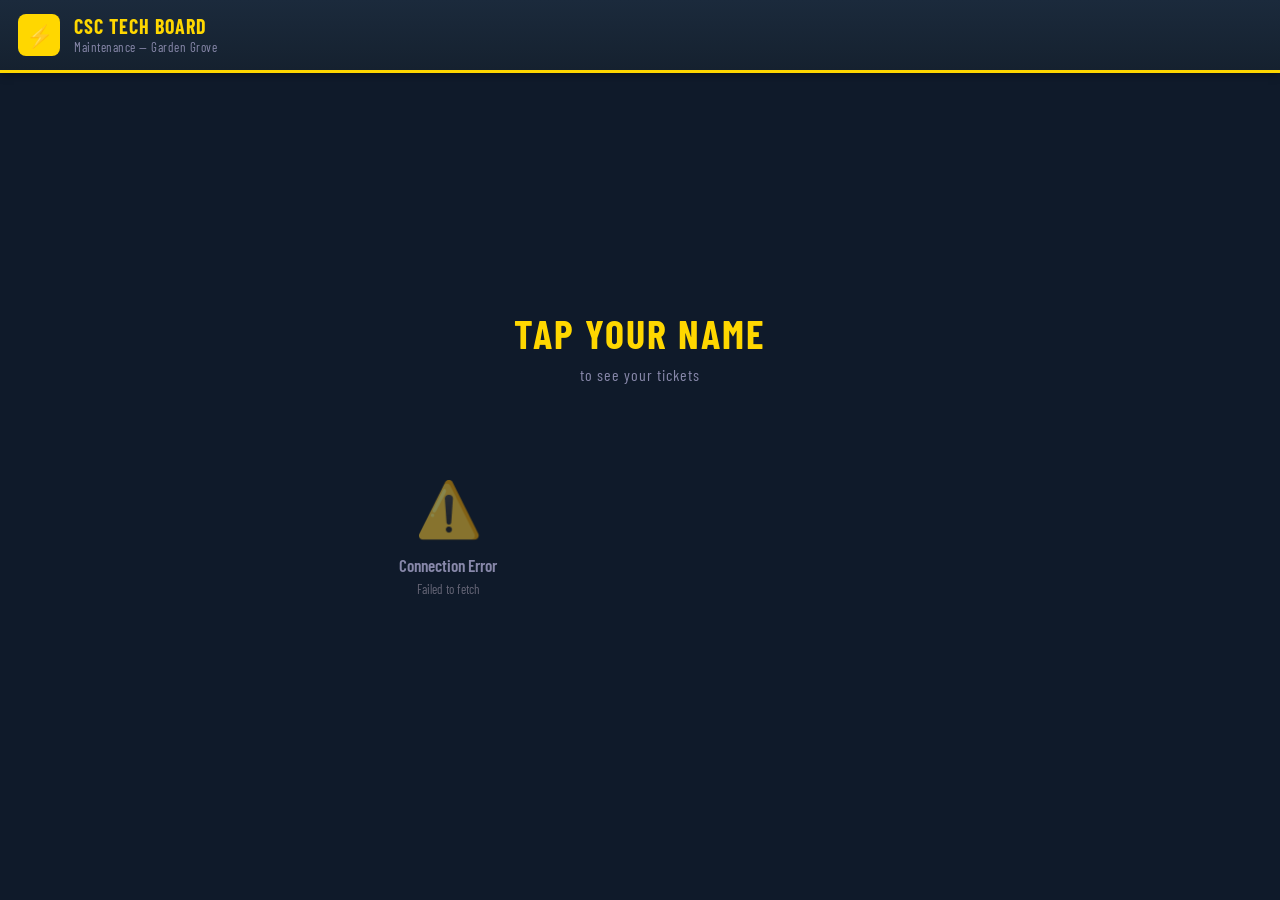
==== board.html @ b2ffa30b "Create board.html" ====
<!DOCTYPE html>
<html>
<head>
<meta charset="UTF-8">
<meta name="viewport" content="width=device-width, initial-scale=1">
<title>CSC Tech Work Board</title>
<link href="https://fonts.googleapis.com/css2?family=Barlow+Condensed:wght@400;500;600;700;800&display=swap" rel="stylesheet">
<link rel="stylesheet" href="shared/styles.css">
</head>

<script src="shared/config.js"></script>
<script src="shared/api.js"></script>

<body>

<!-- SPLASH (TECH PICKER) -->
<div id="splashScreen">
  <div class="hdr">
    <div class="hdr-logo">⚡</div>
    <div>
      <div class="hdr-title">CSC TECH BOARD</div>
      <div class="hdr-sub">Maintenance — Garden Grove</div>
    </div>
  </div>
  <div class="splash">
    <div class="splash-title">TAP YOUR NAME</div>
    <div class="splash-sub">to see your tickets</div>
    <div class="tech-grid" id="techGrid">
      <div class="loading">Loading technicians…</div>
    </div>
  </div>
</div>

<!-- MAIN BOARD -->
<div id="boardScreen" style="display:none">
  <div class="hdr">
    <div class="hdr-logo">⚡</div>
    <div>
      <div class="hdr-title">CSC TECH BOARD</div>
      <div class="hdr-sub" id="hdrDate"></div>
    </div>
    <div class="hdr-tech">
      <div class="tech-chip">
        <div class="tech-chip-ini" id="techIni">—</div>
        <span id="techNameDisplay">—</span>
      </div>
      <button class="btn-switch" onclick="switchTech()">SWITCH</button>
    </div>
  </div>

  <div class="tab-bar">
    <button class="tab active" data-tab="mine" onclick="switchTab('mine')">My Tickets <span class="tab-count" id="cntMine">0</span></button>
    <button class="tab" data-tab="open" onclick="switchTab('open')">All Open <span class="tab-count" id="cntOpen">0</span></button>
    <button class="tab" data-tab="pool" onclick="switchTab('pool')">Pool <span class="tab-count" id="cntPool">0</span></button>
  </div>

  <div class="body" id="bodyContent">
    <div class="loading">Loading tickets…</div>
  </div>

  <button class="fab" onclick="loadData()" title="Refresh">🔄</button>
</div>

<script>
var ALL_TICKETS = [];
var TECH_LIST   = [];
var SELECTED_TECH = '';
var CURRENT_TAB = 'mine';

window.onload = function() {
  try { SELECTED_TECH = localStorage.getItem('csc_tech_name') || ''; } catch(e) {}
  loadData();
};

async function loadData() {
  try {
    const d = await CSC_API.getBoard();
    ALL_TICKETS = d.tickets || [];
    var seen = {}, fromTickets = [];
    ALL_TICKETS.forEach(function(t) {
      if (t.assignedTo && !seen[t.assignedTo]) { seen[t.assignedTo] = true; fromTickets.push(t.assignedTo); }
    });
    TECH_LIST = (d.technicians && d.technicians.length) ? d.technicians : fromTickets;
    if (SELECTED_TECH && TECH_LIST.indexOf(SELECTED_TECH) >= 0) {
      showBoard();
    } else {
      showSplash();
    }
  } catch(e) {
    document.getElementById('techGrid').innerHTML =
      '<div class="empty"><div class="empty-ico">⚠️</div><div class="empty-msg">Connection Error</div><div class="empty-sub">' + escHtml(e.message) + '</div></div>';
  }
}

function showSplash() {
  document.getElementById('splashScreen').style.display = '';
  document.getElementById('boardScreen').style.display = 'none';
  var grid = document.getElementById('techGrid');
  if (!TECH_LIST.length) {
    grid.innerHTML = '<div class="empty"><div class="empty-ico">👷</div><div class="empty-msg">No technicians configured</div><div class="empty-sub">Add names to the Data Lists sheet under "Technicians"</div></div>';
    return;
  }
  grid.innerHTML = TECH_LIST.sort().map(function(t) {
    return '<button class="tech-tile" onclick="pickTech(\'' + escAttr(t) + '\')">' +
             '<div class="tech-tile-ini">' + escHtml(initials(t)) + '</div>' +
             '<div class="tech-tile-name">' + escHtml(t) + '</div>' +
           '</button>';
  }).join('');
}

function pickTech(name) {
  SELECTED_TECH = name;
  try { localStorage.setItem('csc_tech_name', name); } catch(e) {}
  showBoard();
}

function switchTech() {
  SELECTED_TECH = '';
  try { localStorage.removeItem('csc_tech_name'); } catch(e) {}
  showSplash();
}

function showBoard() {
  document.getElementById('splashScreen').style.display = 'none';
  document.getElementById('boardScreen').style.display = '';
  document.getElementById('techNameDisplay').textContent = SELECTED_TECH;
  document.getElementById('techIni').textContent = initials(SELECTED_TECH);
  document.getElementById('hdrDate').textContent =
    new Date().toLocaleDateString('en-US', { weekday:'short', month:'short', day:'numeric' }) + ' • tap to update';
  renderTabs();
  renderBody();
}

function switchTab(tab) {
  CURRENT_TAB = tab;
  document.querySelectorAll('.tab').forEach(function(t) {
    t.classList.toggle('active', t.dataset.tab === tab);
  });
  renderBody();
}

function isActive(t) {
  var s = String(t.status || '').toUpperCase();
  return s !== 'CLOSED' && s !== 'COMPLETE';
}

function renderTabs() {
  var active = ALL_TICKETS.filter(isActive);
  var mine = active.filter(function(t) { return t.assignedTo === SELECTED_TECH; });
  var pool = active.filter(function(t) { return !t.assignedTo || !t.assignedTo.trim(); });
  document.getElementById('cntMine').textContent = mine.length;
  document.getElementById('cntOpen').textContent = active.length;
  document.getElementById('cntPool').textContent = pool.length;
}

function renderBody() {
  var body = document.getElementById('bodyContent');
  var today = new Date(); today.setHours(0, 0, 0, 0);
  var active = ALL_TICKETS.filter(isActive);

  if (CURRENT_TAB === 'mine') {
    var mine = active.filter(function(t) { return t.assignedTo === SELECTED_TECH; });
    mine.sort(byPriority);
    body.innerHTML = mine.length === 0
      ? emptyState('🎯', 'No tickets assigned to you', 'Check the Pool tab to pick up new work')
      : '<div class="tkt-list">' + mine.map(function(t) { return renderRow(t, today); }).join('') + '</div>';
  } else if (CURRENT_TAB === 'open') {
    active.sort(byPriority);
    body.innerHTML = active.length === 0
      ? emptyState('✅', 'No active tickets', 'All caught up')
      : '<div class="tkt-list">' + active.map(function(t) { return renderRow(t, today); }).join('') + '</div>';
  } else {
    var pool = active.filter(function(t) { return !t.assignedTo || !t.assignedTo.trim(); });
    pool.sort(byPriority);
    body.innerHTML = pool.length === 0
      ? emptyState('📥', 'Pool is empty', 'Every ticket has been picked up')
      : pool.map(function(t) { return renderCard(t, today); }).join('');
  }
}

function renderCard(t, today) {
  var p = (t.priority || 'MEDIUM').toLowerCase();
  var age = ageInfo(t.dateOpened, today);
  return '<div class="tkt-card p-' + p + '" onclick="openUpdate(\'' + escAttr(t.ticketNo) + '\')">' +
    '<div class="tkt-top">' +
      '<div><span class="tkt-pri p-' + p + '">' + escHtml(t.priority || '—') + '</span><span class="tkt-no">' + escHtml(t.ticketNo || '—') + '</span></div>' +
      '<div class="tkt-age ' + age.cls + '">' + age.text + '</div>' +
    '</div>' +
    '<div class="tkt-equip">' + escHtml(t.specificEquip || t.equipType || '—') + '</div>' +
    '<div class="tkt-dept">' + escHtml(t.dept || '') + (t.line ? ' • Line ' + escHtml(t.line) : '') + '</div>' +
    (t.description ? '<div class="tkt-desc">' + escHtml(truncate(t.description, 140)) + '</div>' : '') +
    '<div class="tkt-meta">' +
      (t.problemType ? '<div class="tkt-meta-item"><span class="tkt-meta-lbl">Type:</span><span class="tkt-meta-val">' + escHtml(t.problemType) + '</span></div>' : '') +
      (t.estHours ? '<div class="tkt-meta-item"><span class="tkt-meta-lbl">Est:</span><span class="tkt-meta-val">' + escHtml(t.estHours) + ' hr</span></div>' : '') +
    '</div>' +
    '<div class="tkt-action">✋ TAP TO PICK UP</div>' +
  '</div>';
}

function renderRow(t, today) {
  var p = (t.priority || 'MEDIUM').toLowerCase();
  var s = String(t.status || 'OPEN').toUpperCase().replace(/\s+/g, '-').toLowerCase().split('-')[0];
  var age = ageInfo(t.dateOpened, today);
  var priLabel = (t.priority || 'MED').substring(0, 4);
  return '<div class="tkt-row p-' + p + '" onclick="openUpdate(\'' + escAttr(t.ticketNo) + '\')">' +
    '<div class="tkt-row-pri-dot">' + escHtml(priLabel) + '</div>' +
    '<div class="tkt-row-body">' +
      '<div class="tkt-row-top">' +
        '<span class="tkt-row-no">' + escHtml(t.ticketNo || '—') + '</span>' +
        '<span class="tkt-row-status s-' + s + '">' + escHtml(t.status || 'OPEN') + '</span>' +
        '<span class="tkt-age ' + age.cls + '" style="margin-left:auto;font-size:11px">' + age.text + '</span>' +
      '</div>' +
      '<div class="tkt-row-equip">' + escHtml(t.specificEquip || t.equipType || '—') + '</div>' +
      '<div class="tkt-row-meta">' + escHtml(t.dept || '') + (t.line ? ' • Line ' + escHtml(t.line) : '') + (t.problemType ? ' • ' + escHtml(t.problemType) : '') + '</div>' +
    '</div>' +
    '<div class="tkt-row-arrow">›</div>' +
  '</div>';
}

function openUpdate(ticketNo) {
  // Navigate to update page with ticket # and tech in URL
  var url = 'update.html?ticket=' + encodeURIComponent(ticketNo) + '&tech=' + encodeURIComponent(SELECTED_TECH);
  window.location.href = url;
}

function byPriority(a, b) {
  var o = { CRITICAL:0, HIGH:1, MEDIUM:2, LOW:3 };
  return (o[a.priority] || 3) - (o[b.priority] || 3);
}

function ageInfo(dateOpened, today) {
  if (!dateOpened) return { text:'—', cls:'' };
  var d = new Date(dateOpened);
  if (isNaN(d)) return { text:'—', cls:'' };
  var days = Math.floor((today - d) / 86400000);
  if (days < 0) days = 0;
  if (days === 0) return { text:'today', cls:'' };
  if (days === 1) return { text:'1 day', cls:'' };
  if (days <= 7)  return { text:days + ' days', cls:'' };
  if (days <= 14) return { text:days + ' days', cls:'warn' };
  return { text:days + ' days', cls:'crit' };
}

function initials(name) {
  var parts = String(name || '').trim().split(/\s+/);
  return ((parts[0][0] || '') + (parts[1] ? parts[1][0] : '')).toUpperCase();
}

function truncate(s, n) {
  s = String(s || '');
  return s.length > n ? s.substring(0, n) + '…' : s;
}

function emptyState(ico, msg, sub) {
  return '<div class="empty"><div class="empty-ico">' + ico + '</div><div class="empty-msg">' + escHtml(msg) + '</div><div class="empty-sub">' + escHtml(sub) + '</div></div>';
}

function escHtml(v) {
  var d = document.createElement('span');
  d.textContent = String(v == null ? '' : v);
  return d.innerHTML;
}

function escAttr(v) {
  return String(v || '').replace(/'/g, "\\'").replace(/"/g, '&quot;');
}

// Auto-refresh every 60 seconds — no more stale ticket lists
setInterval(function() {
  if (document.getElementById('boardScreen').style.display !== 'none') {
    loadData();
  }
}, 60000);
</script>

</body>
</html>
---- shared/styles.css ----
/* ═══════════════════════════════════════════════════════════════════════════
   CSC TECH WORK BOARD — Shared Styles
   Dark navy + gold, Barlow Condensed
   Used by both board.html and update.html
   ═══════════════════════════════════════════════════════════════════════════ */

*{box-sizing:border-box;margin:0;padding:0;-webkit-tap-highlight-color:transparent}
html,body{height:100%;background:#0F1A2A;color:#E8EEF5;font-family:'Barlow Condensed',Arial,sans-serif;font-size:16px;overflow-x:hidden}

/* ─── HEADER ─── */
.hdr{
  background:linear-gradient(180deg,#1B2A3C 0%,#15212F 100%);
  border-bottom:3px solid #FFD700;padding:14px 18px;
  display:flex;align-items:center;gap:14px;position:sticky;top:0;z-index:50;
  box-shadow:0 2px 8px rgba(0,0,0,.4)
}
.hdr-logo{
  width:42px;height:42px;background:#FFD700;border-radius:8px;
  display:flex;align-items:center;justify-content:center;
  font-size:22px;font-weight:bold;color:#0F1A2A;flex-shrink:0
}
.hdr-title{font-size:20px;font-weight:700;color:#FFD700;letter-spacing:1px;line-height:1}
.hdr-sub{font-size:13px;color:#88A;margin-top:3px;letter-spacing:.5px}
.hdr-tech{margin-left:auto;display:flex;align-items:center;gap:10px}
.tech-chip{
  background:rgba(255,215,0,.15);border:1.5px solid #FFD700;
  color:#FFD700;padding:8px 14px;border-radius:20px;
  font-weight:600;font-size:14px;display:flex;align-items:center;gap:8px
}
.tech-chip-ini{
  width:24px;height:24px;border-radius:50%;background:#FFD700;color:#0F1A2A;
  display:flex;align-items:center;justify-content:center;font-size:11px;font-weight:700
}
.btn-switch{
  background:transparent;border:1px solid #88A;color:#88A;
  padding:6px 12px;border-radius:16px;font-size:12px;font-weight:600;
  cursor:pointer;font-family:inherit;letter-spacing:.5px
}
.btn-switch:active{background:#88A;color:#0F1A2A}
.btn-back{
  background:transparent;border:1.5px solid #88A;color:#88A;
  padding:8px 14px;border-radius:8px;font-family:inherit;
  font-size:13px;font-weight:600;cursor:pointer;letter-spacing:.8px
}
.btn-back:active{background:#88A;color:#0F1A2A}
.hdr-tno{font-family:'Courier New',monospace;font-size:13px;color:#88A;margin-top:3px;letter-spacing:.5px}

/* ─── SPLASH (TECH PICKER) ─── */
.splash{padding:30px 20px;text-align:center;min-height:calc(100vh - 80px);display:flex;flex-direction:column;justify-content:center}
.splash-title{font-size:32px;font-weight:700;color:#FFD700;letter-spacing:2px;margin-bottom:8px}
.splash-sub{font-size:16px;color:#88A;margin-bottom:30px;letter-spacing:1px}
.tech-grid{
  display:grid;grid-template-columns:repeat(auto-fill,minmax(160px,1fr));
  gap:12px;max-width:760px;margin:0 auto;padding:0 10px
}
.tech-tile{
  background:linear-gradient(180deg,#1B2A3C 0%,#15212F 100%);
  border:2px solid #2A3E55;border-radius:12px;padding:18px 14px;
  cursor:pointer;text-align:center;transition:all .15s;
  font-family:inherit
}
.tech-tile:active{transform:scale(.96);border-color:#FFD700;background:rgba(255,215,0,.1)}
.tech-tile-ini{
  width:54px;height:54px;border-radius:50%;
  background:linear-gradient(135deg,#FFD700,#FFA500);color:#0F1A2A;
  display:flex;align-items:center;justify-content:center;
  font-size:22px;font-weight:800;margin:0 auto 10px
}
.tech-tile-name{font-size:17px;font-weight:600;color:#E8EEF5;line-height:1.15;letter-spacing:.5px}

/* ─── TABS ─── */
.tab-bar{
  display:flex;background:#15212F;border-bottom:2px solid #2A3E55;
  position:sticky;top:74px;z-index:40
}
.tab{
  flex:1;padding:14px 8px;text-align:center;cursor:pointer;
  border-bottom:3px solid transparent;transition:all .15s;
  font-family:inherit;background:transparent;border-top:none;border-left:none;border-right:none;
  color:#88A;font-weight:600;font-size:14px;letter-spacing:.8px;text-transform:uppercase
}
.tab.active{color:#FFD700;border-bottom-color:#FFD700;background:rgba(255,215,0,.06)}
.tab:active{background:rgba(255,215,0,.1)}
.tab-count{
  display:inline-block;margin-left:6px;padding:1px 8px;
  background:#2A3E55;color:#E8EEF5;border-radius:10px;font-size:12px;
  font-weight:700;min-width:22px
}
.tab.active .tab-count{background:#FFD700;color:#0F1A2A}

/* ─── BODY ─── */
.body{padding:14px;min-height:calc(100vh - 140px)}

/* ─── TICKET CARD (pool view) ─── */
.tkt-card{
  background:linear-gradient(180deg,#1B2A3C 0%,#15212F 100%);
  border-radius:12px;padding:14px 16px;margin-bottom:12px;
  border-left:5px solid #88A;cursor:pointer;
  transition:all .12s;position:relative
}
.tkt-card:active{transform:scale(.98)}
.tkt-card.p-critical{border-left-color:#EF5350;box-shadow:0 0 0 1px rgba(239,83,80,.3)}
.tkt-card.p-high{border-left-color:#FFA726}
.tkt-card.p-medium{border-left-color:#FFD700}
.tkt-card.p-low{border-left-color:#66BB6A}

.tkt-top{display:flex;align-items:center;justify-content:space-between;margin-bottom:8px}
.tkt-no{font-family:'Courier New',monospace;font-size:13px;font-weight:700;color:#FFD700;letter-spacing:1px}
.tkt-age{font-size:12px;color:#88A;font-weight:500}
.tkt-age.warn{color:#FFA726}
.tkt-age.crit{color:#EF5350;font-weight:700}

.tkt-pri{
  display:inline-block;padding:3px 10px;border-radius:4px;
  font-size:11px;font-weight:700;letter-spacing:1px;margin-right:8px
}
.tkt-pri.p-critical{background:#5A1A1A;color:#EF5350;border:1px solid #C62828}
.tkt-pri.p-high{background:#4A2A05;color:#FFA726;border:1px solid #E65100}
.tkt-pri.p-medium{background:#3A3A05;color:#FFD700;border:1px solid #F57F17}
.tkt-pri.p-low{background:#1A3A1A;color:#66BB6A;border:1px solid #2E7D32}

.tkt-equip{font-size:17px;font-weight:600;color:#E8EEF5;line-height:1.2;margin:8px 0 4px}
.tkt-dept{font-size:13px;color:#88A;font-weight:500;margin-bottom:8px;letter-spacing:.5px}
.tkt-desc{font-size:14px;color:#B8C5D5;line-height:1.35;margin:6px 0 10px}

.tkt-meta{display:flex;gap:14px;flex-wrap:wrap;font-size:12px;color:#88A;border-top:1px solid #2A3E55;padding-top:8px}
.tkt-meta-item{display:flex;align-items:center;gap:5px}
.tkt-meta-lbl{color:#667;font-weight:500}
.tkt-meta-val{color:#E8EEF5;font-weight:600}

.tkt-action{
  margin-top:10px;padding:10px;background:rgba(255,215,0,.1);
  border:1px solid #FFD700;border-radius:8px;text-align:center;
  color:#FFD700;font-weight:700;font-size:14px;letter-spacing:1px;
  text-transform:uppercase
}

/* ─── LIST ROW (My Tickets) ─── */
.tkt-list{display:flex;flex-direction:column;gap:8px}
.tkt-row{
  background:#1B2A3C;border-radius:10px;padding:12px 14px;
  border-left:5px solid #88A;display:flex;align-items:center;gap:12px;
  cursor:pointer;transition:transform .1s
}
.tkt-row:active{transform:scale(.98)}
.tkt-row.p-critical{border-left-color:#EF5350}
.tkt-row.p-high{border-left-color:#FFA726}
.tkt-row.p-medium{border-left-color:#FFD700}
.tkt-row.p-low{border-left-color:#66BB6A}

.tkt-row-pri-dot{
  width:36px;height:36px;border-radius:50%;flex-shrink:0;
  display:flex;align-items:center;justify-content:center;font-size:11px;font-weight:700;letter-spacing:.5px
}
.tkt-row.p-critical .tkt-row-pri-dot{background:#5A1A1A;color:#EF5350}
.tkt-row.p-high     .tkt-row-pri-dot{background:#4A2A05;color:#FFA726}
.tkt-row.p-medium   .tkt-row-pri-dot{background:#3A3A05;color:#FFD700}
.tkt-row.p-low      .tkt-row-pri-dot{background:#1A3A1A;color:#66BB6A}

.tkt-row-body{flex:1;min-width:0}
.tkt-row-top{display:flex;align-items:center;gap:8px;margin-bottom:3px}
.tkt-row-no{font-family:'Courier New',monospace;font-size:12px;color:#FFD700;font-weight:700}
.tkt-row-status{
  font-size:10px;padding:2px 7px;border-radius:3px;font-weight:700;letter-spacing:.5px;
  background:#2A3E55;color:#88A
}
.tkt-row-status.s-open    {background:#0D2137;color:#64B5F6}
.tkt-row-status.s-pending {background:#1A0D2A;color:#CE93D8}
.tkt-row-status.s-hold    {background:#3A3A05;color:#FFF176}
.tkt-row-status.s-waiting {background:#2A2A00;color:#FFD700}
.tkt-row-equip{font-size:15px;font-weight:600;color:#E8EEF5;line-height:1.2;white-space:nowrap;overflow:hidden;text-overflow:ellipsis}
.tkt-row-meta{font-size:12px;color:#88A;margin-top:2px}
.tkt-row-arrow{color:#FFD700;font-size:24px;flex-shrink:0;font-weight:700}

/* ─── EMPTY / LOADING ─── */
.empty{padding:60px 20px;text-align:center;color:#667}
.empty-ico{font-size:54px;margin-bottom:14px;opacity:.5}
.empty-msg{font-size:17px;font-weight:600;color:#88A;margin-bottom:6px}
.empty-sub{font-size:13px;color:#667}
.loading{padding:60px;text-align:center;color:#88A;font-size:16px;letter-spacing:1px}
.loading::before{
  content:'';display:inline-block;width:20px;height:20px;
  border:3px solid #2A3E55;border-top-color:#FFD700;border-radius:50%;
  animation:spin .8s linear infinite;margin-right:12px;vertical-align:middle
}
@keyframes spin{to{transform:rotate(360deg)}}

/* ─── FAB ─── */
.fab{
  position:fixed;bottom:18px;right:18px;
  width:54px;height:54px;border-radius:50%;
  background:#FFD700;color:#0F1A2A;border:none;
  font-size:24px;cursor:pointer;
  box-shadow:0 4px 12px rgba(0,0,0,.4);z-index:30
}
.fab:active{transform:scale(.9)}

/* ─── UPDATE PAGE SPECIFIC ─── */
.progress{display:flex;gap:6px;padding:12px 16px;background:#15212F;justify-content:center;border-bottom:1px solid #2A3E55}
.prog-dot{width:34px;height:6px;border-radius:3px;background:#2A3E55;transition:all .2s}
.prog-dot.active{background:#FFD700}
.prog-dot.done{background:#66BB6A}

.info-card{
  background:linear-gradient(180deg,#1B2A3C 0%,#15212F 100%);
  border-radius:12px;padding:14px 16px;margin-bottom:18px;
  border-left:5px solid #FFD700
}
.info-top{display:flex;justify-content:space-between;align-items:start;margin-bottom:8px}
.info-pri{display:inline-block;padding:4px 12px;border-radius:4px;font-size:11px;font-weight:700;letter-spacing:1px}
.info-pri.p-critical{background:#5A1A1A;color:#EF5350;border:1px solid #C62828}
.info-pri.p-high    {background:#4A2A05;color:#FFA726;border:1px solid #E65100}
.info-pri.p-medium  {background:#3A3A05;color:#FFD700;border:1px solid #F57F17}
.info-pri.p-low     {background:#1A3A1A;color:#66BB6A;border:1px solid #2E7D32}
.info-status{font-size:11px;color:#88A;letter-spacing:1px;text-transform:uppercase;padding-top:6px}
.info-equip{font-size:20px;font-weight:700;color:#E8EEF5;line-height:1.2;margin:8px 0 4px}
.info-dept{font-size:13px;color:#88A;font-weight:500;letter-spacing:.5px;margin-bottom:10px}
.info-desc{font-size:14px;color:#B8C5D5;line-height:1.4;padding-top:8px;border-top:1px solid #2A3E55}
.info-desc-lbl{font-size:11px;color:#667;letter-spacing:1px;text-transform:uppercase;margin-bottom:4px}

.step-title{font-size:22px;font-weight:700;color:#FFD700;letter-spacing:1px;margin-bottom:6px;text-transform:uppercase}
.step-sub{font-size:14px;color:#88A;margin-bottom:18px;letter-spacing:.5px}

.quick-grid{display:grid;grid-template-columns:1fr 1fr;gap:10px;margin-bottom:14px}
.quick-btn{
  padding:18px 12px;border:none;border-radius:12px;
  font-family:inherit;font-size:16px;font-weight:700;letter-spacing:1px;
  cursor:pointer;text-align:center;transition:transform .1s;text-transform:uppercase
}
.quick-btn:active{transform:scale(.96)}
.q-start  {background:linear-gradient(180deg,#1565C0,#0D47A1);color:#fff}
.q-pending{background:linear-gradient(180deg,#6A1B9A,#4A148C);color:#fff}
.q-hold   {background:linear-gradient(180deg,#F57F17,#E65100);color:#fff}
.q-complete{background:linear-gradient(180deg,#2E7D32,#1B5E20);color:#fff;grid-column:span 2;padding:22px}

.field{margin-bottom:14px}
.field-lbl{display:block;font-size:11px;font-weight:700;color:#FFD700;letter-spacing:1px;text-transform:uppercase;margin-bottom:6px}
.field-input,.field-select,.field-textarea{
  width:100%;padding:14px;background:#1B2A3C;color:#E8EEF5;
  border:1.5px solid #2A3E55;border-radius:8px;font-family:inherit;font-size:16px
}
.field-input:focus,.field-select:focus,.field-textarea:focus{outline:none;border-color:#FFD700}
.field-textarea{min-height:100px;resize:vertical;line-height:1.4}
.row2{display:grid;grid-template-columns:1fr 1fr;gap:10px}

.chk-row{
  display:flex;align-items:center;gap:12px;padding:14px;
  background:#1B2A3C;border:1.5px solid #2A3E55;border-radius:10px;
  margin-bottom:8px;cursor:pointer;transition:border-color .12s
}
.chk-row.checked{border-color:#FFD700;background:rgba(255,215,0,.08)}
.chk-row .chk-box{
  width:26px;height:26px;border:2px solid #88A;border-radius:6px;
  display:flex;align-items:center;justify-content:center;flex-shrink:0;font-size:18px;color:#FFD700
}
.chk-row.checked .chk-box{background:#FFD700;border-color:#FFD700;color:#0F1A2A}
.chk-row .chk-lbl{font-size:15px;color:#E8EEF5;flex:1;line-height:1.3}

.review-row{
  display:flex;justify-content:space-between;align-items:start;
  padding:10px 0;border-bottom:1px solid #2A3E55;gap:14px
}
.review-row:last-child{border-bottom:none}
.review-lbl{font-size:12px;color:#88A;letter-spacing:1px;text-transform:uppercase;font-weight:600;flex-shrink:0;min-width:120px}
.review-val{font-size:15px;color:#E8EEF5;text-align:right;flex:1}
.review-val.long{text-align:left;margin-top:4px}

.foot{
  position:fixed;bottom:0;left:0;right:0;
  background:linear-gradient(180deg,#15212F 0%,#0F1A2A 100%);
  border-top:2px solid #FFD700;padding:12px 16px;
  display:flex;gap:10px;z-index:40;box-shadow:0 -4px 12px rgba(0,0,0,.5)
}
.btn-nav{
  flex:1;padding:16px;border:none;border-radius:10px;
  font-family:inherit;font-size:16px;font-weight:700;letter-spacing:1px;cursor:pointer;text-transform:uppercase
}
.btn-prev{background:#2A3E55;color:#E8EEF5;flex:0 0 90px}
.btn-prev:active{background:#1B2A3C}
.btn-next{background:#FFD700;color:#0F1A2A}
.btn-next:active{transform:scale(.97)}
.btn-submit{background:linear-gradient(180deg,#2E7D32,#1B5E20);color:#fff}
.btn-submit:active{transform:scale(.97)}

.overlay{position:fixed;inset:0;background:rgba(0,0,0,.85);display:none;align-items:center;justify-content:center;z-index:100;padding:20px}
.overlay.show{display:flex}
.modal{background:linear-gradient(180deg,#1B2A3C,#15212F);border:2px solid #FFD700;border-radius:14px;padding:26px;max-width:360px;width:100%;text-align:center}
.modal-ico{font-size:60px;margin-bottom:14px}
.modal-msg{font-size:20px;color:#FFD700;font-weight:700;margin-bottom:8px;letter-spacing:1px}
.modal-sub{font-size:14px;color:#B8C5D5;margin-bottom:20px;line-height:1.4}
.modal-btn{
  width:100%;padding:14px;background:#FFD700;color:#0F1A2A;
  border:none;border-radius:10px;font-family:inherit;
  font-size:16px;font-weight:700;letter-spacing:1px;cursor:pointer
}

.err-banner{background:#5A1A1A;color:#EF5350;padding:14px;border-radius:8px;margin-bottom:14px;font-size:14px;border:1px solid #C62828}

@media (min-width:768px){
  .tech-grid{grid-template-columns:repeat(auto-fill,minmax(180px,1fr))}
  .splash-title{font-size:40px}
  .tkt-card{padding:18px 22px}
  .tkt-equip{font-size:19px}
}
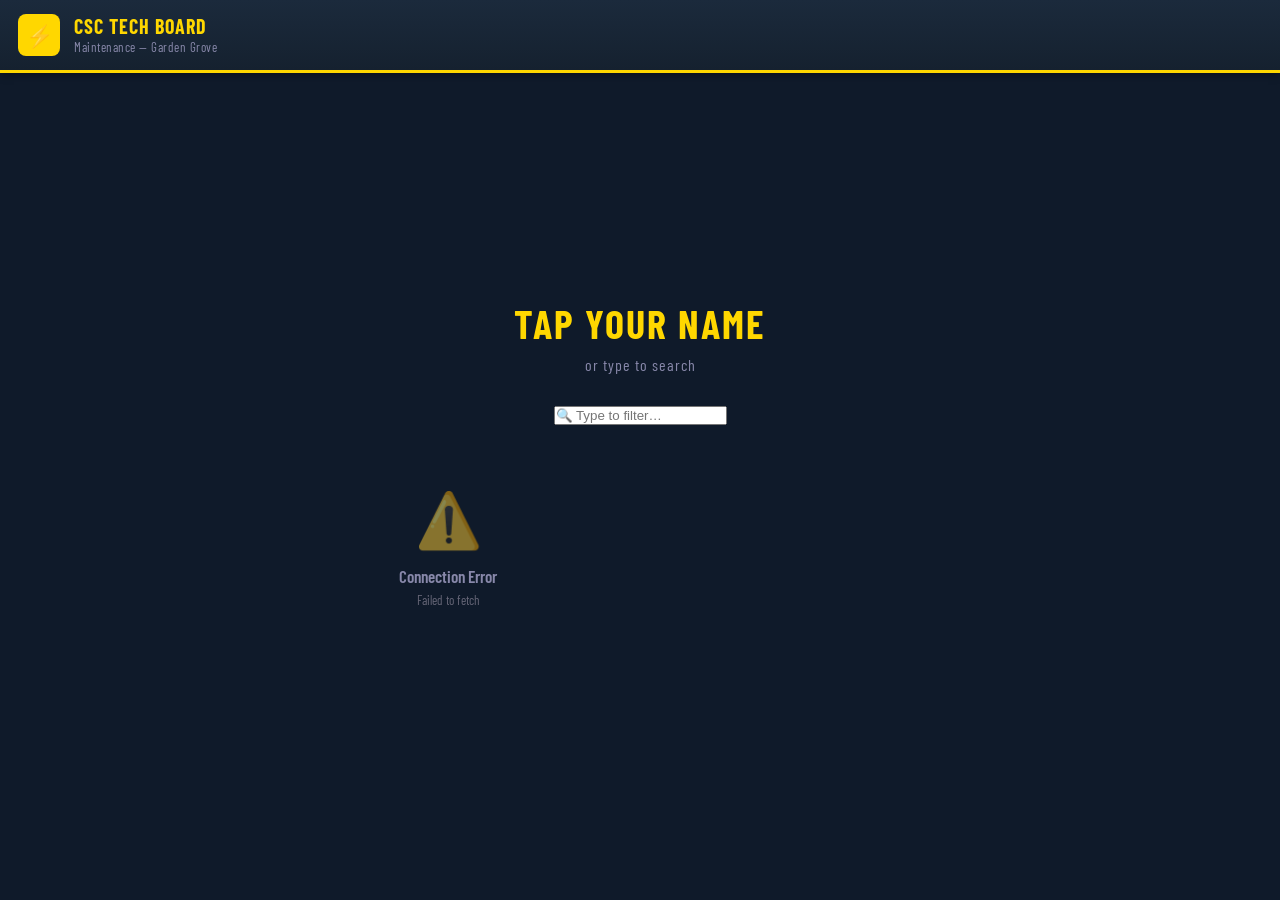
==== commit e4d4ab58: "Update board.html" ====
--- a/board.html
+++ b/board.html
@@ -13,7 +13,6 @@
 
 <body>
 
-<!-- SPLASH (TECH PICKER) -->
 <div id="splashScreen">
   <div class="hdr">
     <div class="hdr-logo">⚡</div>
@@ -24,7 +23,22 @@
   </div>
   <div class="splash">
     <div class="splash-title">TAP YOUR NAME</div>
-    <div class="splash-sub">to see your tickets</div>
+    <div class="splash-sub">or type to search</div>
+
+    <div class="tech-search-wrap">
+      <input
+        type="text"
+        id="techSearch"
+        class="tech-search"
+        placeholder="🔍 Type to filter…"
+        autocomplete="off"
+        autocorrect="off"
+        autocapitalize="off"
+        spellcheck="false"
+        oninput="filterTechTiles()">
+      <button type="button" class="tech-search-clear" id="techSearchClear" onclick="clearTechSearch()" style="display:none">×</button>
+    </div>
+
     <div class="tech-grid" id="techGrid">
       <div class="loading">Loading technicians…</div>
     </div>
@@ -50,8 +64,7 @@
 
   <div class="tab-bar">
     <button class="tab active" data-tab="mine" onclick="switchTab('mine')">My Tickets <span class="tab-count" id="cntMine">0</span></button>
-    <button class="tab" data-tab="open" onclick="switchTab('open')">All Open <span class="tab-count" id="cntOpen">0</span></button>
-    <button class="tab" data-tab="pool" onclick="switchTab('pool')">Pool <span class="tab-count" id="cntPool">0</span></button>
+    <button class="tab" data-tab="pool" onclick="switchTab('pool')">My Dept Pool <span class="tab-count" id="cntPool">0</span></button>
   </div>
 
   <div class="body" id="bodyContent">
@@ -64,9 +77,11 @@
 <script>
 var ALL_TICKETS = [];
 var TECH_LIST   = [];
+var TECH_DEPTS  = {};           // { "Anthony Gonzalez": "METALS", ... }
 var SELECTED_TECH = '';
+var SELECTED_DEPTS = [];     // array of departments the current tech covers
 var CURRENT_TAB = 'mine';
-
+  
 window.onload = function() {
   try { SELECTED_TECH = localStorage.getItem('csc_tech_name') || ''; } catch(e) {}
   loadData();
@@ -76,12 +91,14 @@
   try {
     const d = await CSC_API.getBoard();
     ALL_TICKETS = d.tickets || [];
+    TECH_DEPTS  = d.techDepartments || {};
     var seen = {}, fromTickets = [];
     ALL_TICKETS.forEach(function(t) {
       if (t.assignedTo && !seen[t.assignedTo]) { seen[t.assignedTo] = true; fromTickets.push(t.assignedTo); }
     });
     TECH_LIST = (d.technicians && d.technicians.length) ? d.technicians : fromTickets;
     if (SELECTED_TECH && TECH_LIST.indexOf(SELECTED_TECH) >= 0) {
+      SELECTED_DEPTS = TECH_DEPTS[SELECTED_TECH] || [];
       showBoard();
     } else {
       showSplash();
@@ -101,21 +118,50 @@
     return;
   }
   grid.innerHTML = TECH_LIST.sort().map(function(t) {
-    return '<button class="tech-tile" onclick="pickTech(\'' + escAttr(t) + '\')">' +
+    return '<button class="tech-tile" data-name="' + escAttr(t.toLowerCase()) + '" onclick="pickTech(\'' + escAttr(t) + '\')">' +
              '<div class="tech-tile-ini">' + escHtml(initials(t)) + '</div>' +
              '<div class="tech-tile-name">' + escHtml(t) + '</div>' +
            '</button>';
   }).join('');
-}
+
+  // Reset filter on each splash render
+  var searchEl = document.getElementById('techSearch');
+  if (searchEl) { searchEl.value = ''; searchEl.focus(); }
+  var clearBtn = document.getElementById('techSearchClear');
+  if (clearBtn) clearBtn.style.display = 'none';
+}
+
+function filterTechTiles() {
+  var q = (document.getElementById('techSearch').value || '').trim().toLowerCase();
+  var clearBtn = document.getElementById('techSearchClear');
+  clearBtn.style.display = q ? 'flex' : 'none';
+
+  var tiles = document.querySelectorAll('.tech-tile');
+  tiles.forEach(function(tile) {
+    var name = tile.dataset.name || '';
+    // Match if the query appears anywhere in the name, OR matches initials
+    var matches = !q || name.indexOf(q) >= 0;
+    tile.classList.toggle('hidden', !matches);
+  });
+}
+
+function clearTechSearch() {
+  var searchEl = document.getElementById('techSearch');
+  searchEl.value = '';
+  searchEl.focus();
+  filterTechTiles();
+}  
 
 function pickTech(name) {
   SELECTED_TECH = name;
+  SELECTED_DEPTS = TECH_DEPTS[name] || [];
   try { localStorage.setItem('csc_tech_name', name); } catch(e) {}
   showBoard();
 }
 
 function switchTech() {
   SELECTED_TECH = '';
+  SELECTED_DEPTS = [];
   try { localStorage.removeItem('csc_tech_name'); } catch(e) {}
   showSplash();
 }
@@ -125,12 +171,13 @@
   document.getElementById('boardScreen').style.display = '';
   document.getElementById('techNameDisplay').textContent = SELECTED_TECH;
   document.getElementById('techIni').textContent = initials(SELECTED_TECH);
+  var deptLabel = SELECTED_DEPTS.length ? ' • ' + SELECTED_DEPTS.join(' / ') : '';
   document.getElementById('hdrDate').textContent =
-    new Date().toLocaleDateString('en-US', { weekday:'short', month:'short', day:'numeric' }) + ' • tap to update';
+    new Date().toLocaleDateString('en-US', { weekday:'short', month:'short', day:'numeric' }) + deptLabel;
   renderTabs();
   renderBody();
 }
-
+  
 function switchTab(tab) {
   CURRENT_TAB = tab;
   document.querySelectorAll('.tab').forEach(function(t) {
@@ -147,10 +194,19 @@
 function renderTabs() {
   var active = ALL_TICKETS.filter(isActive);
   var mine = active.filter(function(t) { return t.assignedTo === SELECTED_TECH; });
-  var pool = active.filter(function(t) { return !t.assignedTo || !t.assignedTo.trim(); });
+  var pool = active.filter(isInMyPool);
   document.getElementById('cntMine').textContent = mine.length;
-  document.getElementById('cntOpen').textContent = active.length;
   document.getElementById('cntPool').textContent = pool.length;
+}
+
+function isInMyPool(t) {
+  // Must be unassigned
+  if (t.assignedTo && t.assignedTo.trim()) return false;
+  // If we don't know the tech's dept, show all unassigned
+  if (!SELECTED_DEPTS.length) return true;
+  // Otherwise must match one of the tech's departments
+  var ticketDept = String(t.dept || '').trim().toUpperCase();
+  return SELECTED_DEPTS.indexOf(ticketDept) >= 0;
 }
 
 function renderBody() {
@@ -164,16 +220,13 @@
     body.innerHTML = mine.length === 0
       ? emptyState('🎯', 'No tickets assigned to you', 'Check the Pool tab to pick up new work')
       : '<div class="tkt-list">' + mine.map(function(t) { return renderRow(t, today); }).join('') + '</div>';
-  } else if (CURRENT_TAB === 'open') {
-    active.sort(byPriority);
-    body.innerHTML = active.length === 0
-      ? emptyState('✅', 'No active tickets', 'All caught up')
-      : '<div class="tkt-list">' + active.map(function(t) { return renderRow(t, today); }).join('') + '</div>';
   } else {
-    var pool = active.filter(function(t) { return !t.assignedTo || !t.assignedTo.trim(); });
+    // Pool tab — filtered to the tech's department(s)
+    var pool = active.filter(isInMyPool);
     pool.sort(byPriority);
+    var deptName = SELECTED_DEPTS.length ? SELECTED_DEPTS.join(' / ') : 'your department';
     body.innerHTML = pool.length === 0
-      ? emptyState('📥', 'Pool is empty', 'Every ticket has been picked up')
+      ? emptyState('📥', 'No tickets in ' + deptName, 'Nothing waiting right now')
       : pool.map(function(t) { return renderCard(t, today); }).join('');
   }
 }
@@ -188,7 +241,7 @@
     '</div>' +
     '<div class="tkt-equip">' + escHtml(t.specificEquip || t.equipType || '—') + '</div>' +
     '<div class="tkt-dept">' + escHtml(t.dept || '') + (t.line ? ' • Line ' + escHtml(t.line) : '') + '</div>' +
-    (t.description ? '<div class="tkt-desc">' + escHtml(truncate(t.description, 140)) + '</div>' : '') +
+    (t.description ? '<div class="tkt-desc">' + escHtml(truncate(t.description, 200)) + '</div>' : '') +
     '<div class="tkt-meta">' +
       (t.problemType ? '<div class="tkt-meta-item"><span class="tkt-meta-lbl">Type:</span><span class="tkt-meta-val">' + escHtml(t.problemType) + '</span></div>' : '') +
       (t.estHours ? '<div class="tkt-meta-item"><span class="tkt-meta-lbl">Est:</span><span class="tkt-meta-val">' + escHtml(t.estHours) + ' hr</span></div>' : '') +
--- a/shared/styles.css
+++ b/shared/styles.css
@@ -12,8 +12,10 @@
   background:linear-gradient(180deg,#1B2A3C 0%,#15212F 100%);
   border-bottom:3px solid #FFD700;padding:14px 18px;
   display:flex;align-items:center;gap:14px;position:sticky;top:0;z-index:50;
-  box-shadow:0 2px 8px rgba(0,0,0,.4)
-}
+  box-shadow:0 2px 8px rgba(0,0,0,.4);flex-wrap:wrap
+}
+.hdr > div:not(.hdr-logo):not(.hdr-tech){min-width:0;flex:1}
+.hdr-title{overflow:hidden;text-overflow:ellipsis;white-space:nowrap}
 .hdr-logo{
   width:42px;height:42px;background:#FFD700;border-radius:8px;
   display:flex;align-items:center;justify-content:center;
@@ -50,14 +52,14 @@
 .splash-title{font-size:32px;font-weight:700;color:#FFD700;letter-spacing:2px;margin-bottom:8px}
 .splash-sub{font-size:16px;color:#88A;margin-bottom:30px;letter-spacing:1px}
 .tech-grid{
-  display:grid;grid-template-columns:repeat(auto-fill,minmax(160px,1fr));
-  gap:12px;max-width:760px;margin:0 auto;padding:0 10px
+  display:grid;grid-template-columns:repeat(auto-fill,minmax(140px,1fr));
+  gap:10px;max-width:760px;margin:0 auto;padding:0 10px
 }
 .tech-tile{
   background:linear-gradient(180deg,#1B2A3C 0%,#15212F 100%);
-  border:2px solid #2A3E55;border-radius:12px;padding:18px 14px;
+  border:2px solid #2A3E55;border-radius:12px;padding:16px 10px;
   cursor:pointer;text-align:center;transition:all .15s;
-  font-family:inherit
+  font-family:inherit;overflow:hidden;min-width:0
 }
 .tech-tile:active{transform:scale(.96);border-color:#FFD700;background:rgba(255,215,0,.1)}
 .tech-tile-ini{
@@ -66,7 +68,10 @@
   display:flex;align-items:center;justify-content:center;
   font-size:22px;font-weight:800;margin:0 auto 10px
 }
-.tech-tile-name{font-size:17px;font-weight:600;color:#E8EEF5;line-height:1.15;letter-spacing:.5px}
+.tech-tile-name{
+  font-size:16px;font-weight:600;color:#E8EEF5;line-height:1.2;letter-spacing:.3px;
+  word-break:break-word;overflow-wrap:break-word;hyphens:auto
+}
 
 /* ─── TABS ─── */
 .tab-bar{
@@ -121,7 +126,7 @@
 
 .tkt-equip{font-size:17px;font-weight:600;color:#E8EEF5;line-height:1.2;margin:8px 0 4px}
 .tkt-dept{font-size:13px;color:#88A;font-weight:500;margin-bottom:8px;letter-spacing:.5px}
-.tkt-desc{font-size:14px;color:#B8C5D5;line-height:1.35;margin:6px 0 10px}
+.tkt-desc{font-size:17px;color:#E8EEF5;line-height:1.4;margin:8px 0 12px;font-weight:500}
 
 .tkt-meta{display:flex;gap:14px;flex-wrap:wrap;font-size:12px;color:#88A;border-top:1px solid #2A3E55;padding-top:8px}
 .tkt-meta-item{display:flex;align-items:center;gap:5px}
@@ -215,7 +220,7 @@
 .info-status{font-size:11px;color:#88A;letter-spacing:1px;text-transform:uppercase;padding-top:6px}
 .info-equip{font-size:20px;font-weight:700;color:#E8EEF5;line-height:1.2;margin:8px 0 4px}
 .info-dept{font-size:13px;color:#88A;font-weight:500;letter-spacing:.5px;margin-bottom:10px}
-.info-desc{font-size:14px;color:#B8C5D5;line-height:1.4;padding-top:8px;border-top:1px solid #2A3E55}
+.info-desc{font-size:18px;color:#E8EEF5;line-height:1.45;padding-top:10px;border-top:1px solid #2A3E55;font-weight:500}
 .info-desc-lbl{font-size:11px;color:#667;letter-spacing:1px;text-transform:uppercase;margin-bottom:4px}
 
 .step-title{font-size:22px;font-weight:700;color:#FFD700;letter-spacing:1px;margin-bottom:6px;text-transform:uppercase}
@@ -296,9 +301,23 @@
 
 .err-banner{background:#5A1A1A;color:#EF5350;padding:14px;border-radius:8px;margin-bottom:14px;font-size:14px;border:1px solid #C62828}
 
+/* Tablet+ — larger tiles */
 @media (min-width:768px){
-  .tech-grid{grid-template-columns:repeat(auto-fill,minmax(180px,1fr))}
+  .tech-grid{grid-template-columns:repeat(auto-fill,minmax(180px,1fr));gap:12px}
+  .tech-tile{padding:18px 14px}
+  .tech-tile-name{font-size:17px;letter-spacing:.5px}
   .splash-title{font-size:40px}
   .tkt-card{padding:18px 22px}
   .tkt-equip{font-size:19px}
 }
+
+/* Small phones — tighter layout */
+@media (max-width:380px){
+  .tech-grid{grid-template-columns:repeat(2,1fr);gap:8px;padding:0 6px}
+  .tech-tile{padding:14px 8px}
+  .tech-tile-ini{width:46px;height:46px;font-size:18px;margin-bottom:8px}
+  .tech-tile-name{font-size:14px;line-height:1.15}
+  .splash-title{font-size:26px}
+  .splash-sub{font-size:14px;margin-bottom:22px}
+  .splash{padding:24px 10px}
+}
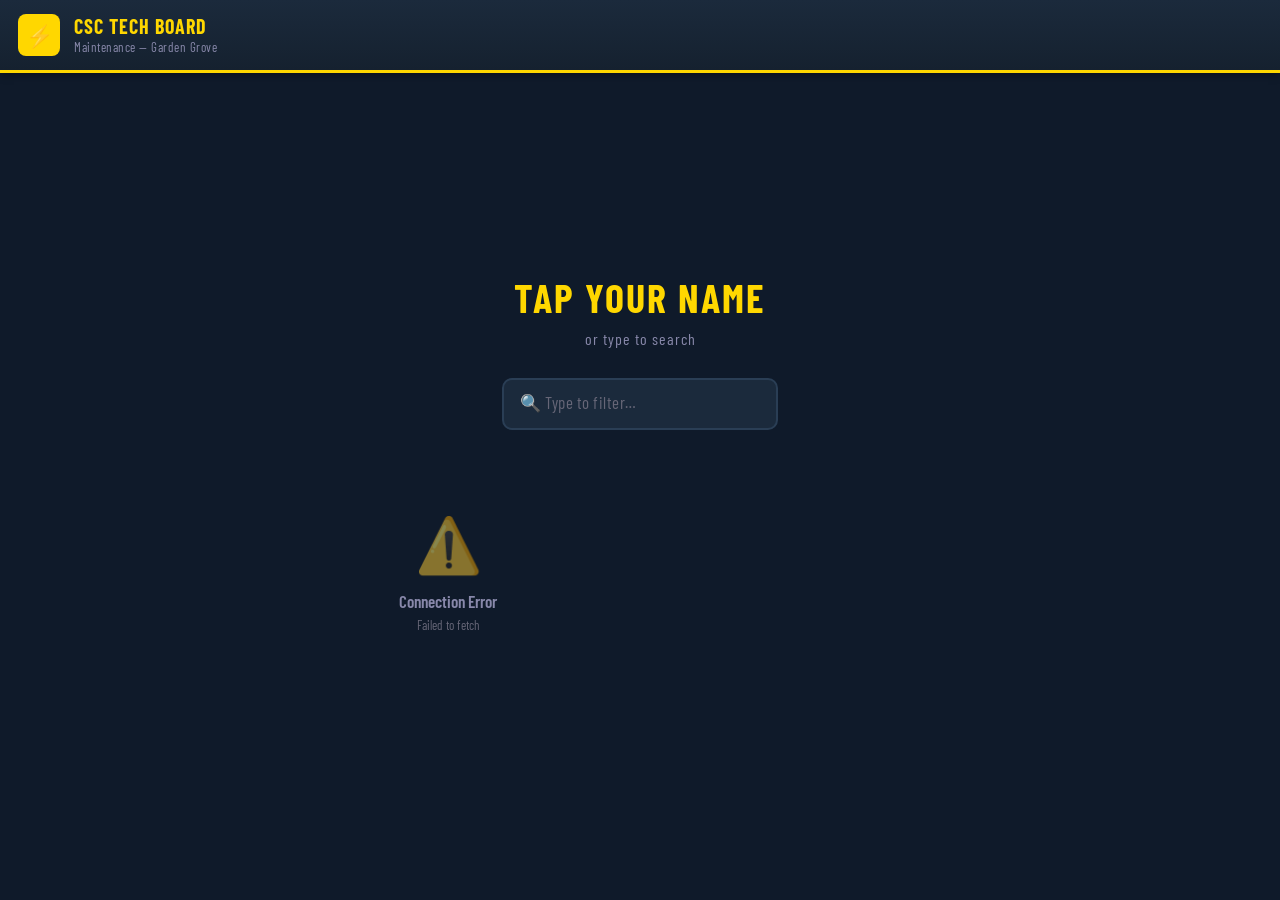
==== commit 2e3466b2: "Tap to pick up pool" ====
--- a/board.html
+++ b/board.html
@@ -231,10 +231,24 @@
   }
 }
 
+async function pickUpTicket(ticketNo) {
+  try {
+    var r = await CSC_API.assignTicket({ ticketNo: ticketNo, tech: SELECTED_TECH });
+    if (r.success) {
+      await loadData();
+      switchTab('mine');
+    } else {
+      alert('Could not pick up ticket: ' + (r.error || 'Unknown error'));
+    }
+  } catch(e) {
+    alert('Error: ' + e.message);
+  }
+}
+
 function renderCard(t, today) {
   var p = (t.priority || 'MEDIUM').toLowerCase();
   var age = ageInfo(t.dateOpened, today);
-  return '<div class="tkt-card p-' + p + '" onclick="openUpdate(\'' + escAttr(t.ticketNo) + '\')">' +
+  return '<div class="tkt-card p-' + p + '" onclick="pickUpTicket(\'' + escAttr(t.ticketNo) + '\')">' +
     '<div class="tkt-top">' +
       '<div><span class="tkt-pri p-' + p + '">' + escHtml(t.priority || '—') + '</span><span class="tkt-no">' + escHtml(t.ticketNo || '—') + '</span></div>' +
       '<div class="tkt-age ' + age.cls + '">' + age.text + '</div>' +
--- a/shared/styles.css
+++ b/shared/styles.css
@@ -51,6 +51,31 @@
 .splash{padding:30px 20px;text-align:center;min-height:calc(100vh - 80px);display:flex;flex-direction:column;justify-content:center}
 .splash-title{font-size:32px;font-weight:700;color:#FFD700;letter-spacing:2px;margin-bottom:8px}
 .splash-sub{font-size:16px;color:#88A;margin-bottom:30px;letter-spacing:1px}
+.tech-search-wrap{
+  position:relative;max-width:480px;margin:0 auto 20px;padding:0 10px;
+  display:flex;align-items:center
+}
+.tech-search{
+  width:100%;padding:14px 44px 14px 16px;
+  background:#1B2A3C;color:#E8EEF5;
+  border:2px solid #2A3E55;border-radius:10px;
+  font-family:inherit;font-size:17px;font-weight:500;letter-spacing:.5px;
+  transition:border-color .15s
+}
+.tech-search:focus{outline:none;border-color:#FFD700;background:#15212F}
+.tech-search::placeholder{color:#667;font-weight:400}
+.tech-search-clear{
+  position:absolute;right:16px;
+  width:30px;height:30px;background:#2A3E55;color:#E8EEF5;
+  border:none;border-radius:50%;
+  font-size:18px;font-weight:bold;line-height:1;cursor:pointer;
+  display:flex;align-items:center;justify-content:center
+}
+.tech-search-clear:active{background:#FFD700;color:#0F1A2A}
+
+/* Hide tiles that don't match the filter */
+.tech-tile.hidden{display:none}
+
 .tech-grid{
   display:grid;grid-template-columns:repeat(auto-fill,minmax(140px,1fr));
   gap:10px;max-width:760px;margin:0 auto;padding:0 10px
@@ -311,13 +336,23 @@
   .tkt-equip{font-size:19px}
 }
 
-/* Small phones — tighter layout */
-@media (max-width:380px){
-  .tech-grid{grid-template-columns:repeat(2,1fr);gap:8px;padding:0 6px}
-  .tech-tile{padding:14px 8px}
+/* Phones — tighter layout for any iPhone width */
+@media (max-width:480px){
+  .tech-grid{grid-template-columns:repeat(2,1fr);gap:8px;padding:0 6px;max-width:100%}
+  .tech-tile{padding:14px 8px;min-width:0;max-width:100%}
   .tech-tile-ini{width:46px;height:46px;font-size:18px;margin-bottom:8px}
   .tech-tile-name{font-size:14px;line-height:1.15}
   .splash-title{font-size:26px}
   .splash-sub{font-size:14px;margin-bottom:22px}
   .splash{padding:24px 10px}
-}
+  .tech-search-wrap{padding:0 6px;margin-bottom:16px}
+  .tech-search{padding:12px 38px 12px 14px;font-size:16px}
+  .tech-search-clear{right:14px;width:26px;height:26px;font-size:16px}
+
+  /* Header — keep things from pushing off the right edge */
+  .hdr{padding:12px 14px;gap:10px;flex-wrap:wrap}
+  .hdr-title{font-size:17px}
+  .hdr-sub{font-size:11px}
+  .tech-chip{padding:6px 10px;font-size:12px;max-width:160px;overflow:hidden;text-overflow:ellipsis;white-space:nowrap}
+  .btn-switch{padding:5px 9px;font-size:11px}
+}
